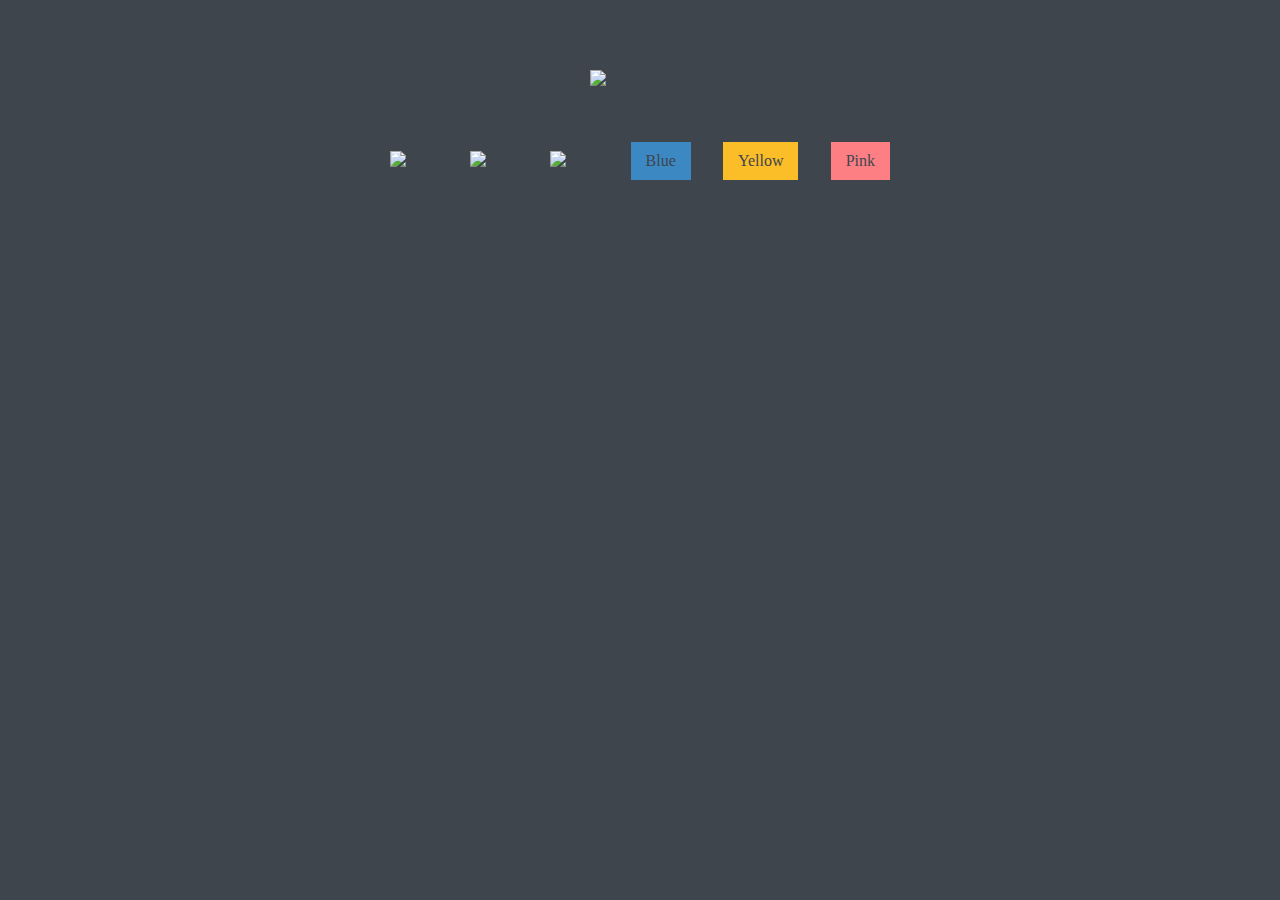
==== index.html @ a98e2509 "[fix] Fix markup and style" ====
<!DOCTYPE html>
<html lang="en">
  <head>
    <meta charset="UTF-8" />
    <meta name="viewport" content="width=device-width, initial-scale=1.0" />
    <title>Online Shopping</title>
    <link rel="stylesheet" href="style.css" />
    <script src="src/main.js" defer></script>
  </head>
  <body>
    <header>
      <h1 class="a11y-hidden">쇼핑몰 홈</h1>
      <a href="#"><img src="./img/logo.png" alt="쇼핑몰 로고" /></a>
    </header>
    <nav>
      <ul>
        <li>
          <a href="#" class="btn" data-value="tshirt"
            ><img src="./img/blue_t.png" alt="상의"
          /></a>
        </li>
        <li>
          <a href="#" class="btn" data-value="pants"
            ><img src="./img/blue_p.png" alt="바지"
          /></a>
        </li>
        <li>
          <a href="#" class="btn" data-value="skirt"
            ><img src="./img/blue_s.png" alt="치마"
          /></a>
        </li>
        <li><a href="#" class="btn btn-color" data-value="blue">Blue</a></li>
        <li>
          <a href="#" class="btn btn-color" data-value="yellow">Yellow</a>
        </li>
        <li><a href="#" class="btn btn-color" data-value="pink">Pink</a></li>
      </ul>
    </nav>
    <main>
      <ul id="item-list"></ul>
    </main>
  </body>
</html>
---- style.css ----
:root {
  /* color */
  --color-black: #3f454d;
  --color-white: #ffffff;
  --color-blue: #3b88c3;
  --color-yellow: #fbbe28;
  --color-pink: #fd7f84;
  --color-light-grey: #dfdfdf;
}

/* reset */

* {
  margin: 0;
  padding: 0;
  box-sizing: border-box;
}

li {
  list-style: none;
}

a {
  display: block;
  text-decoration: none;
  color: var(--color-black);
}

body {
  background-color: var(--color-black);
  padding: 0 10px 100px;
}

.a11y-hidden {
  overflow: hidden;
  position: absolute;
  clip: rect(0 0 0 0); /* IE 6,7 */
  clip: rect(0, 0, 0, 0);
  width: 1px;
  height: 1px;
  margin: -1px;
  border: 0;
  padding: 0;
}

.a11y-hidden.focusable:focus {
  overflow: visible;
  position: static;
  clip: auto;
  width: auto;
  height: auto;
  margin: 0;
}

header,
nav,
main {
  display: flex;
  justify-content: center;
}

header {
  padding-top: 70px;
}

nav {
  height: 140px;
}

nav ul {
  width: 500px;
  display: flex;
  flex-direction: row;
  justify-content: space-between;
  align-items: center;
}

nav ul li img {
  width: 50px;
}

nav a {
  transition: transform 0.2s;
}

nav a:hover {
  transform: scale(1.2);
}

nav img {
  vertical-align: middle;
}

nav .btn-color {
  padding: 10px 15px;
}

nav .btn-color[data-value="blue"] {
  background-color: var(--color-blue);
}

nav .btn-color[data-value="yellow"] {
  background-color: var(--color-yellow);
}

nav .btn-color[data-value="pink"] {
  background-color: var(--color-pink);
}

#item-list {
  width: 550px;
}

#item-list li {
  background-color: var(--color-white);
  border-radius: 5px;
  width: 100%;
  display: flex;
  flex-direction: row;
  justify-content: flex-start;
  align-items: center;
  padding: 5px 30px;
  margin-bottom: 15px;
}

#item-list img {
  width: 50px;
  margin-right: 30px;
}
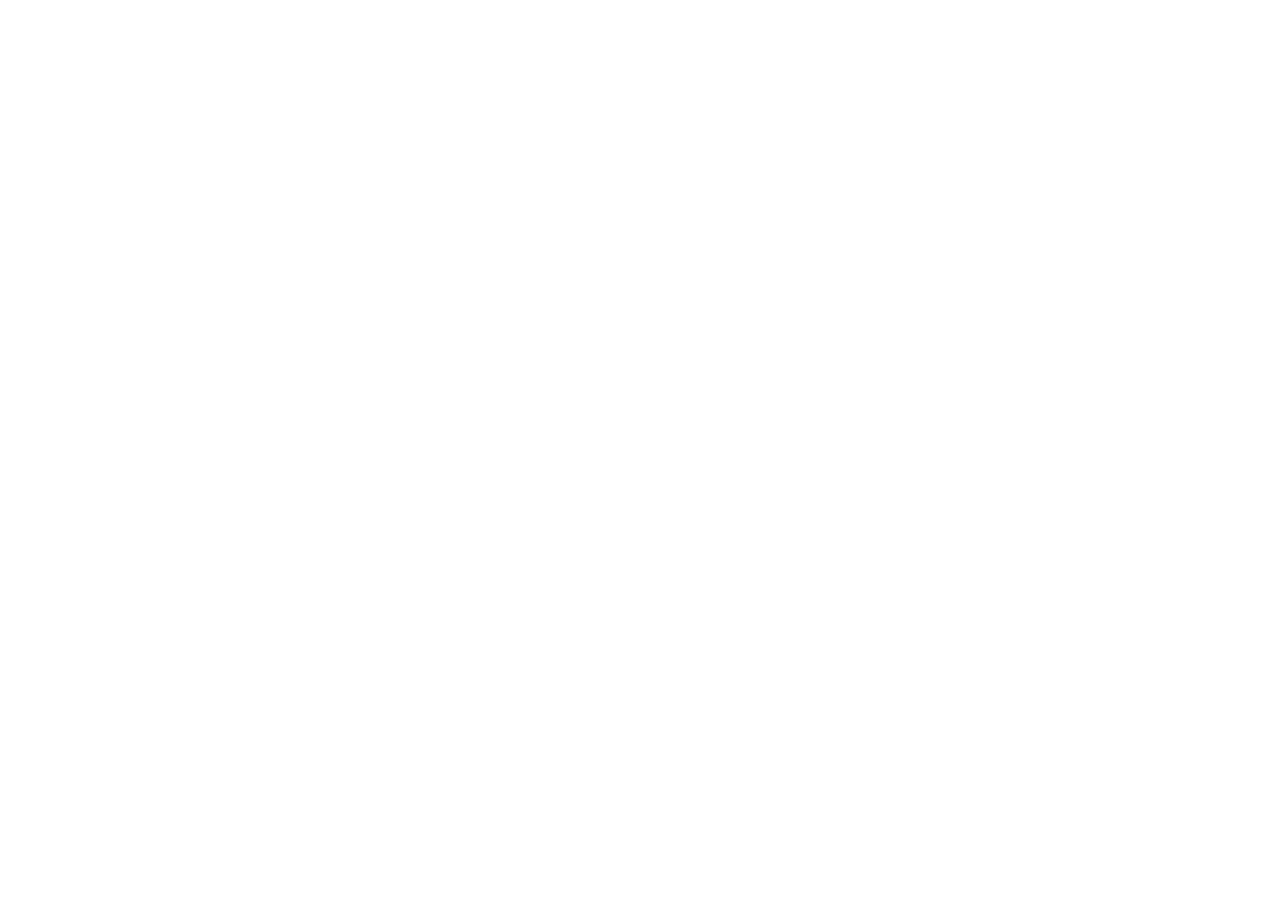
==== commit 7d1e710e: "Revert "드림코딩 쇼핑몰 게임 만들기 미니 프로젝트를 클론코딩"" ====
--- a/index.html
+++ b/index.html
@@ -7,37 +7,5 @@
     <link rel="stylesheet" href="style.css" />
     <script src="src/main.js" defer></script>
   </head>
-  <body>
-    <header>
-      <h1 class="a11y-hidden">쇼핑몰 홈</h1>
-      <a href="#"><img src="./img/logo.png" alt="쇼핑몰 로고" /></a>
-    </header>
-    <nav>
-      <ul>
-        <li>
-          <a href="#" class="btn" data-value="tshirt"
-            ><img src="./img/blue_t.png" alt="상의"
-          /></a>
-        </li>
-        <li>
-          <a href="#" class="btn" data-value="pants"
-            ><img src="./img/blue_p.png" alt="바지"
-          /></a>
-        </li>
-        <li>
-          <a href="#" class="btn" data-value="skirt"
-            ><img src="./img/blue_s.png" alt="치마"
-          /></a>
-        </li>
-        <li><a href="#" class="btn btn-color" data-value="blue">Blue</a></li>
-        <li>
-          <a href="#" class="btn btn-color" data-value="yellow">Yellow</a>
-        </li>
-        <li><a href="#" class="btn btn-color" data-value="pink">Pink</a></li>
-      </ul>
-    </nav>
-    <main>
-      <ul id="item-list"></ul>
-    </main>
-  </body>
+  <body></body>
 </html>
--- a/style.css
+++ b/style.css
@@ -8,122 +8,6 @@
   --color-light-grey: #dfdfdf;
 }
 
-/* reset */
-
 * {
-  margin: 0;
-  padding: 0;
   box-sizing: border-box;
 }
-
-li {
-  list-style: none;
-}
-
-a {
-  display: block;
-  text-decoration: none;
-  color: var(--color-black);
-}
-
-body {
-  background-color: var(--color-black);
-  padding: 0 10px 100px;
-}
-
-.a11y-hidden {
-  overflow: hidden;
-  position: absolute;
-  clip: rect(0 0 0 0); /* IE 6,7 */
-  clip: rect(0, 0, 0, 0);
-  width: 1px;
-  height: 1px;
-  margin: -1px;
-  border: 0;
-  padding: 0;
-}
-
-.a11y-hidden.focusable:focus {
-  overflow: visible;
-  position: static;
-  clip: auto;
-  width: auto;
-  height: auto;
-  margin: 0;
-}
-
-header,
-nav,
-main {
-  display: flex;
-  justify-content: center;
-}
-
-header {
-  padding-top: 70px;
-}
-
-nav {
-  height: 140px;
-}
-
-nav ul {
-  width: 500px;
-  display: flex;
-  flex-direction: row;
-  justify-content: space-between;
-  align-items: center;
-}
-
-nav ul li img {
-  width: 50px;
-}
-
-nav a {
-  transition: transform 0.2s;
-}
-
-nav a:hover {
-  transform: scale(1.2);
-}
-
-nav img {
-  vertical-align: middle;
-}
-
-nav .btn-color {
-  padding: 10px 15px;
-}
-
-nav .btn-color[data-value="blue"] {
-  background-color: var(--color-blue);
-}
-
-nav .btn-color[data-value="yellow"] {
-  background-color: var(--color-yellow);
-}
-
-nav .btn-color[data-value="pink"] {
-  background-color: var(--color-pink);
-}
-
-#item-list {
-  width: 550px;
-}
-
-#item-list li {
-  background-color: var(--color-white);
-  border-radius: 5px;
-  width: 100%;
-  display: flex;
-  flex-direction: row;
-  justify-content: flex-start;
-  align-items: center;
-  padding: 5px 30px;
-  margin-bottom: 15px;
-}
-
-#item-list img {
-  width: 50px;
-  margin-right: 30px;
-}
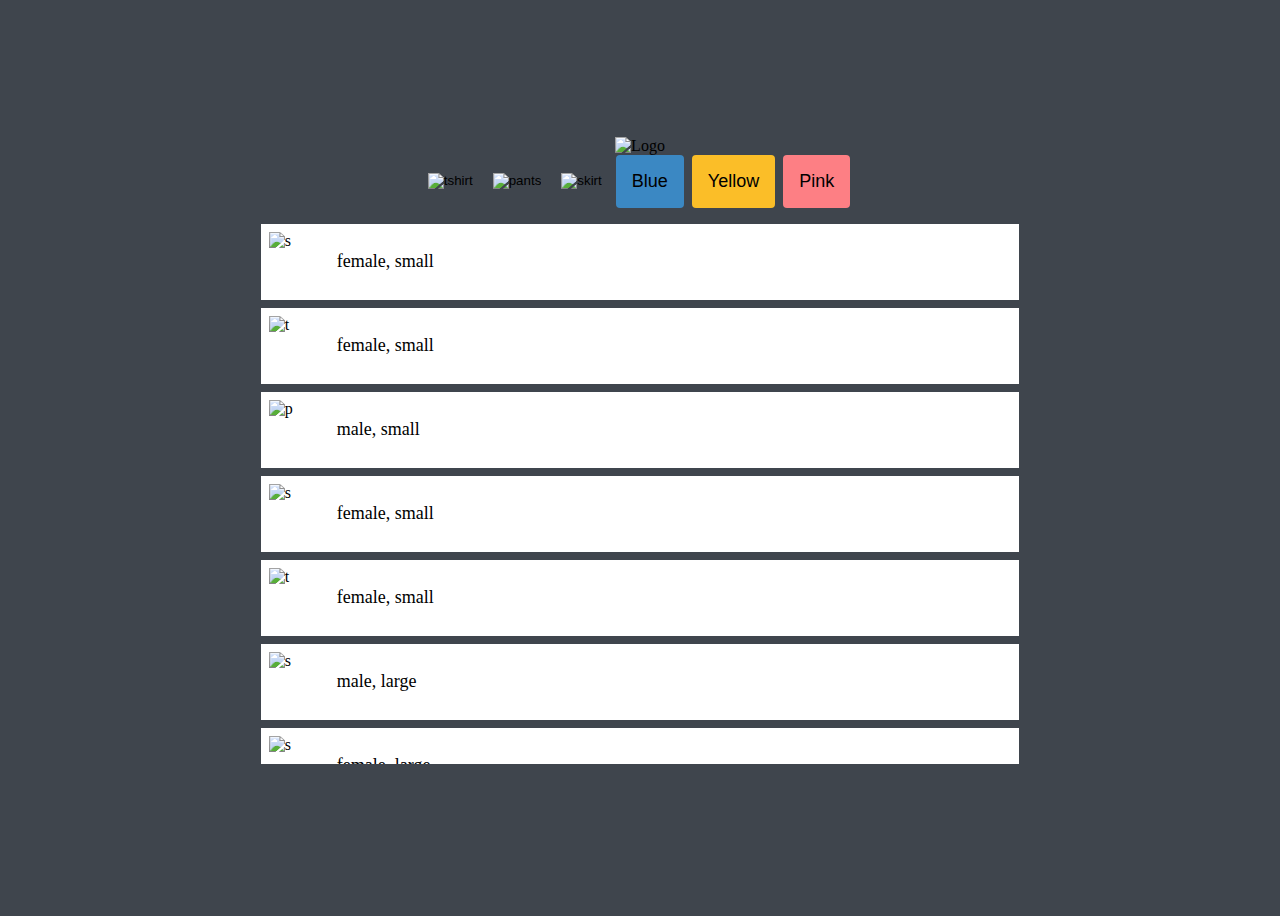
==== commit 2cee764d: "Revert "Revert "드림코딩 쇼핑몰 게임 만들기 미니 프로젝트를 클론코딩""" ====
--- a/index.html
+++ b/index.html
@@ -1,11 +1,40 @@
 <!DOCTYPE html>
 <html lang="en">
-  <head>
-    <meta charset="UTF-8" />
-    <meta name="viewport" content="width=device-width, initial-scale=1.0" />
-    <title>Online Shopping</title>
-    <link rel="stylesheet" href="style.css" />
-    <script src="src/main.js" defer></script>
-  </head>
-  <body></body>
+    <head>
+        <meta charset="UTF-8" />
+        <meta name="viewport" content="width=device-width, initial-scale=1.0" />
+        <title>Online Shopping</title>
+        <link rel="stylesheet" href="style.css" />
+        <script src="src/index.js" defer></script>
+    </head>
+    <body>
+        <!--Logo-->
+        <img src="img/logo.png" alt="Logo" class="logo" />
+
+        <!--Buttons-->
+        <section class="buttons">
+            <button class="btn t">
+                <img src="img/blue_t.png" alt="tshirt" class="imgBtn t"/>
+            </button>
+            <button class="btn p">
+                <img src="img/blue_p.png" alt="pants" class="imgBtn p" 
+                />
+            </button>
+            <button class="btn s">
+                <img src="img/blue_s.png" alt="skirt" class="imgBtn s"
+                />
+            </button>
+            <button class="btn blue colorBtn " 
+            >Blue</button>
+            <button class="btn yellow colorBtn "
+            >Yellow</button>
+            <button class="btn pink colorBtn "
+            >Pink</button>
+        </section>
+
+        <!--Items-->
+        <ul class="items">
+            
+        </ul>
+    </body>
 </html>
--- a/style.css
+++ b/style.css
@@ -1,13 +1,105 @@
 :root {
-  /* color */
-  --color-black: #3f454d;
-  --color-white: #ffffff;
-  --color-blue: #3b88c3;
-  --color-yellow: #fbbe28;
-  --color-pink: #fd7f84;
-  --color-light-grey: #dfdfdf;
+    /* color */
+    --color-black: #3f454d;
+    --color-white: #ffffff;
+    --color-blue: #3b88c3;
+    --color-yellow: #fbbe28;
+    --color-pink: #fd7f84;
+    --color-light-grey: #dfdfdf;
+    /*size*/
+    --size-thumbnail: 60px;
+    --size-border: 4px;
+    --base-space: 8px;
+    --size-button: 60px;
+    --font-size: 18px;
+
+    /*animation*/
+    --animation-duration: 300ms;
 }
 
 * {
-  box-sizing: border-box;
-}
+    box-sizing: border-box;
+  }
+   
+  body {  
+    height: 100vh;  /*body 높이가 뷰포트로 나타나야 내용이 가운데로 온다 */
+    background-color: var(--color-black); /*배경색 지정, var()안에 변수를 사용*/
+    display: flex;  /*가운데에 내용을 넣기 위해, flexbox로 지정*/
+    flex-direction: column;  /*한줄에 한덩어리씩 나오게 하려면 column로 지정*/
+    justify-content: center;  /*수평축에서 가운데로 지정*/
+    align-items: center;  /*수직축에서 가운데로 지정*/
+  }
+   
+  .logo {
+    cursor: pointer;  /*클릭할 수 있는  버튼이라는 것을 pointer로 바뀜으로 알려줌*/
+    transition: transform var(--animation-duration) ease;  /*:root에 공통으로 등록, 천천히 커지는 애니메이션*/
+  }
+   
+  .btn {
+    background-color: transparent;  /*버튼 배경을 투명으로 만든다*/
+    border: none;  /*테두리 없애기*/
+    outline: none;  /*외곽선 없애기*/
+    cursor: pointer;  /*그림 버튼에도 포인터 커서*/
+    transition: transform var(--animation-duration) ease;  /*그림 버튼에도 애니메이션*/
+    margin-right: var(--base-space);  /*버튼이 너무 붙어 있다, 오른쪽 마진을 준다, :root에 공통으로 등록*/
+  }
+   
+  .btn:hover,
+  .logo:hover {  
+    transform: scale(1.1);  /*커서가 올라가면 커지는 변형*/
+  }
+   
+  .buttons { /*버튼 섹션 전체*/
+    display: flex;  /*전체를 플렉스 박스로 만든다*/
+    align-items: center;  /*높이를 중앙으로 한다*/
+  }
+   
+  .imgBtn {  /*그림 버튼 너비, 높이 지정*/
+    width: var(--size-button);  /*:root에 공통적으로 버튼 사이즈 등록*/
+    height: var(--size-button);
+  }
+   
+  .colorBtn {  /*색 버튼 꾸미기*/
+    font-size: var(--font-size);  /*:root에 공통적으로 폰트 크기 등록*/
+    padding: calc(var(--base-space)*2);  /*색 버튼의 영역 키운다, 패딩을 공통 space의 2배로 한다*/
+    border-radius: var(--size-border)  /*색 버튼 테두리 둥글게 한다, :root에 공통으로 등록*/
+  }
+   
+  .blue {  /*파랑 버튼 꾸미기, CSS의 스타일 상속으로 .blue로만 써도 된다*/
+    background-color: var(--color-blue);
+  }
+   
+  .yellow {
+    background-color: var(--color-yellow);
+  }
+   
+  .pink {
+    background-color: var(--color-pink);
+  }
+   
+  .items {
+    /*background-color: salmon; 임의로 지정해서 디자인 편하게하기, 확인후 지우기*/
+    width: 60%;  /*픽셀 보다는 %로 지정*/
+    height: 60%;
+    list-style: none;  /*앞에 리스트 아이콘 없애기*/
+    padding-left: 0;  /*콘솔 창에서 확인하면 패딩값있다, 패딩값 없앤다*/
+    overflow-y: scroll;  /*목록에서만 스크롤이 된다, 페이지 전체 스크롤X*/
+  }
+   
+  .item {
+    background-color: var(--color-white);
+    display: flex;
+    align-items: center; /*수직으로 가운데 정렬*/
+    padding: var(--base-space); /*흰 배경과 item 사이에 패딩준다*/
+    margin-bottom: var(--base-space);  /*목록 사이에 마진을 준다*/
+  }
+   
+  .item_thumbnail {
+    width: var(--size-thumbnail); /*:root에서 공통으로 지정한다*/
+    height: var(--size-thumbnail);
+  }
+   
+  .item_description {
+    margin-left: var(--base-space);  /*그림과 텍스트 공간 만들기*/
+    font-size: var(--font-size);  
+  }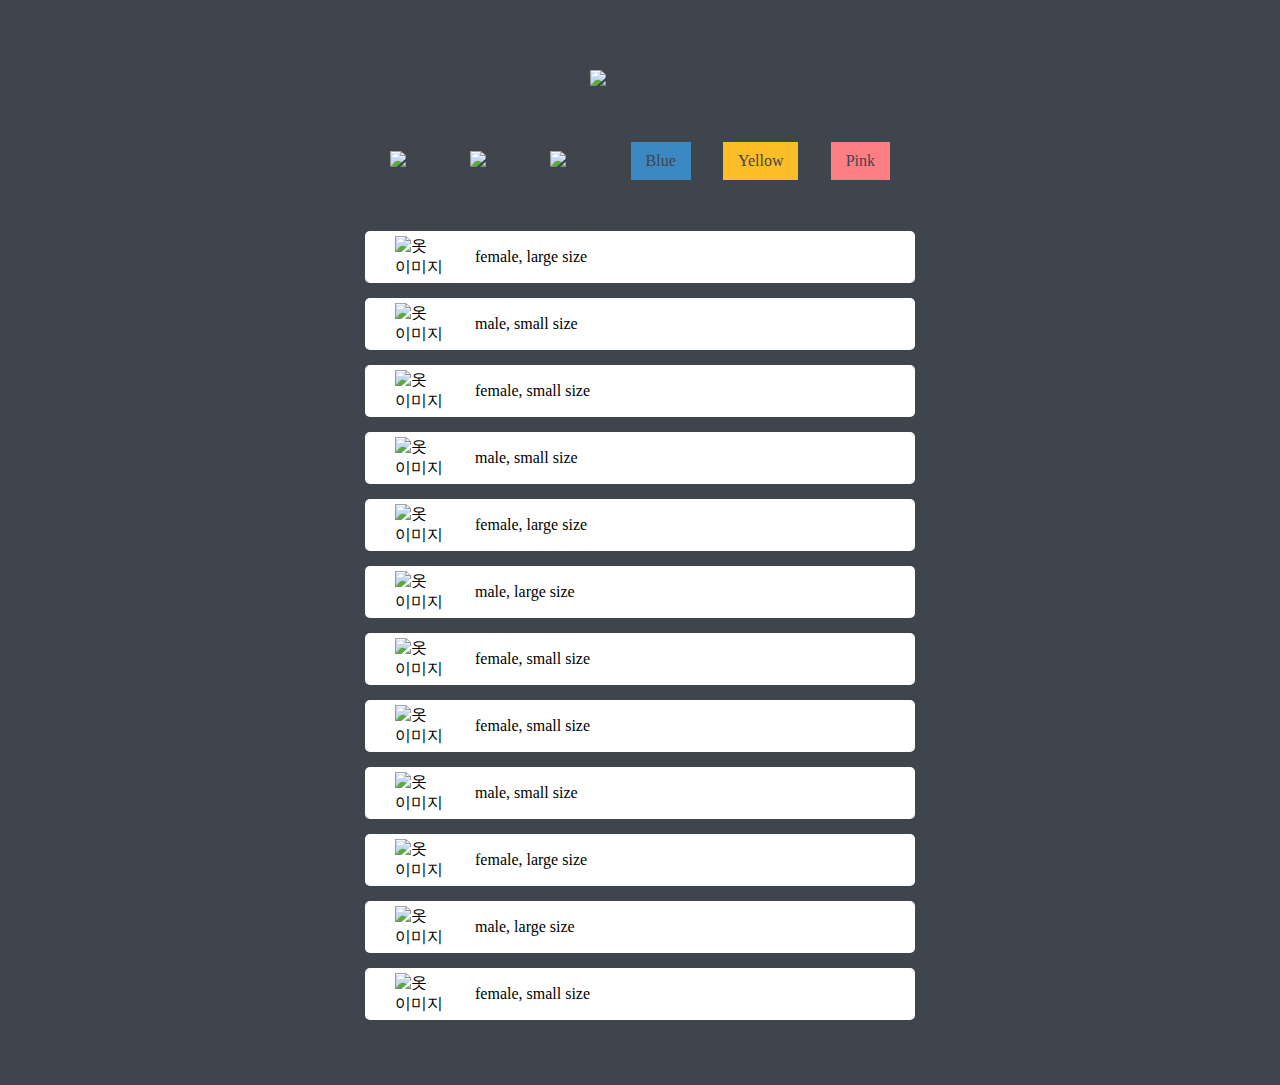
==== commit 3c4d70c5: "[fix] Fix bugs and Done with filtering feature" ====
--- a/index.html
+++ b/index.html
@@ -1,40 +1,53 @@
 <!DOCTYPE html>
 <html lang="en">
-    <head>
-        <meta charset="UTF-8" />
-        <meta name="viewport" content="width=device-width, initial-scale=1.0" />
-        <title>Online Shopping</title>
-        <link rel="stylesheet" href="style.css" />
-        <script src="src/index.js" defer></script>
-    </head>
-    <body>
-        <!--Logo-->
-        <img src="img/logo.png" alt="Logo" class="logo" />
-
-        <!--Buttons-->
-        <section class="buttons">
-            <button class="btn t">
-                <img src="img/blue_t.png" alt="tshirt" class="imgBtn t"/>
-            </button>
-            <button class="btn p">
-                <img src="img/blue_p.png" alt="pants" class="imgBtn p" 
-                />
-            </button>
-            <button class="btn s">
-                <img src="img/blue_s.png" alt="skirt" class="imgBtn s"
-                />
-            </button>
-            <button class="btn blue colorBtn " 
-            >Blue</button>
-            <button class="btn yellow colorBtn "
-            >Yellow</button>
-            <button class="btn pink colorBtn "
-            >Pink</button>
-        </section>
-
-        <!--Items-->
-        <ul class="items">
-            
-        </ul>
-    </body>
+  <head>
+    <meta charset="UTF-8" />
+    <meta name="viewport" content="width=device-width, initial-scale=1.0" />
+    <title>Online Shopping</title>
+    <link rel="stylesheet" href="style.css" />
+    <script src="src/main.js" defer></script>
+  </head>
+  <body>
+    <header>
+      <h1 class="a11y-hidden">쇼핑몰 홈</h1>
+      <a href="#"><img src="./img/logo.png" alt="쇼핑몰 로고" /></a>
+    </header>
+    <nav>
+      <ul>
+        <li>
+          <a href="#" class="btn" data-key="type" data-value="tshirt"
+            ><img src="./img/blue_t.png" alt="상의"
+          /></a>
+        </li>
+        <li>
+          <a href="#" class="btn" data-key="type" data-value="pants"
+            ><img src="./img/blue_p.png" alt="바지"
+          /></a>
+        </li>
+        <li>
+          <a href="#" class="btn" data-key="type" data-value="skirt"
+            ><img src="./img/blue_s.png" alt="치마"
+          /></a>
+        </li>
+        <li>
+          <a href="#" class="btn btn-color" data-key="color" data-value="blue"
+            >Blue</a
+          >
+        </li>
+        <li>
+          <a href="#" class="btn btn-color" data-key="color" data-value="yellow"
+            >Yellow</a
+          >
+        </li>
+        <li>
+          <a href="#" class="btn btn-color" data-key="color" data-value="pink"
+            >Pink</a
+          >
+        </li>
+      </ul>
+    </nav>
+    <main>
+      <ul id="item-list"></ul>
+    </main>
+  </body>
 </html>
--- a/style.css
+++ b/style.css
@@ -1,105 +1,129 @@
 :root {
-    /* color */
-    --color-black: #3f454d;
-    --color-white: #ffffff;
-    --color-blue: #3b88c3;
-    --color-yellow: #fbbe28;
-    --color-pink: #fd7f84;
-    --color-light-grey: #dfdfdf;
-    /*size*/
-    --size-thumbnail: 60px;
-    --size-border: 4px;
-    --base-space: 8px;
-    --size-button: 60px;
-    --font-size: 18px;
-
-    /*animation*/
-    --animation-duration: 300ms;
+  /* color */
+  --color-black: #3f454d;
+  --color-white: #ffffff;
+  --color-blue: #3b88c3;
+  --color-yellow: #fbbe28;
+  --color-pink: #fd7f84;
+  --color-light-grey: #dfdfdf;
 }
 
+/* reset */
+
 * {
-    box-sizing: border-box;
-  }
-   
-  body {  
-    height: 100vh;  /*body 높이가 뷰포트로 나타나야 내용이 가운데로 온다 */
-    background-color: var(--color-black); /*배경색 지정, var()안에 변수를 사용*/
-    display: flex;  /*가운데에 내용을 넣기 위해, flexbox로 지정*/
-    flex-direction: column;  /*한줄에 한덩어리씩 나오게 하려면 column로 지정*/
-    justify-content: center;  /*수평축에서 가운데로 지정*/
-    align-items: center;  /*수직축에서 가운데로 지정*/
-  }
-   
-  .logo {
-    cursor: pointer;  /*클릭할 수 있는  버튼이라는 것을 pointer로 바뀜으로 알려줌*/
-    transition: transform var(--animation-duration) ease;  /*:root에 공통으로 등록, 천천히 커지는 애니메이션*/
-  }
-   
-  .btn {
-    background-color: transparent;  /*버튼 배경을 투명으로 만든다*/
-    border: none;  /*테두리 없애기*/
-    outline: none;  /*외곽선 없애기*/
-    cursor: pointer;  /*그림 버튼에도 포인터 커서*/
-    transition: transform var(--animation-duration) ease;  /*그림 버튼에도 애니메이션*/
-    margin-right: var(--base-space);  /*버튼이 너무 붙어 있다, 오른쪽 마진을 준다, :root에 공통으로 등록*/
-  }
-   
-  .btn:hover,
-  .logo:hover {  
-    transform: scale(1.1);  /*커서가 올라가면 커지는 변형*/
-  }
-   
-  .buttons { /*버튼 섹션 전체*/
-    display: flex;  /*전체를 플렉스 박스로 만든다*/
-    align-items: center;  /*높이를 중앙으로 한다*/
-  }
-   
-  .imgBtn {  /*그림 버튼 너비, 높이 지정*/
-    width: var(--size-button);  /*:root에 공통적으로 버튼 사이즈 등록*/
-    height: var(--size-button);
-  }
-   
-  .colorBtn {  /*색 버튼 꾸미기*/
-    font-size: var(--font-size);  /*:root에 공통적으로 폰트 크기 등록*/
-    padding: calc(var(--base-space)*2);  /*색 버튼의 영역 키운다, 패딩을 공통 space의 2배로 한다*/
-    border-radius: var(--size-border)  /*색 버튼 테두리 둥글게 한다, :root에 공통으로 등록*/
-  }
-   
-  .blue {  /*파랑 버튼 꾸미기, CSS의 스타일 상속으로 .blue로만 써도 된다*/
-    background-color: var(--color-blue);
-  }
-   
-  .yellow {
-    background-color: var(--color-yellow);
-  }
-   
-  .pink {
-    background-color: var(--color-pink);
-  }
-   
-  .items {
-    /*background-color: salmon; 임의로 지정해서 디자인 편하게하기, 확인후 지우기*/
-    width: 60%;  /*픽셀 보다는 %로 지정*/
-    height: 60%;
-    list-style: none;  /*앞에 리스트 아이콘 없애기*/
-    padding-left: 0;  /*콘솔 창에서 확인하면 패딩값있다, 패딩값 없앤다*/
-    overflow-y: scroll;  /*목록에서만 스크롤이 된다, 페이지 전체 스크롤X*/
-  }
-   
-  .item {
-    background-color: var(--color-white);
-    display: flex;
-    align-items: center; /*수직으로 가운데 정렬*/
-    padding: var(--base-space); /*흰 배경과 item 사이에 패딩준다*/
-    margin-bottom: var(--base-space);  /*목록 사이에 마진을 준다*/
-  }
-   
-  .item_thumbnail {
-    width: var(--size-thumbnail); /*:root에서 공통으로 지정한다*/
-    height: var(--size-thumbnail);
-  }
-   
-  .item_description {
-    margin-left: var(--base-space);  /*그림과 텍스트 공간 만들기*/
-    font-size: var(--font-size);  
-  }+  margin: 0;
+  padding: 0;
+  box-sizing: border-box;
+}
+
+li {
+  list-style: none;
+}
+
+a {
+  display: block;
+  text-decoration: none;
+  color: var(--color-black);
+}
+
+body {
+  background-color: var(--color-black);
+  padding: 0 10px 50px;
+}
+
+.a11y-hidden {
+  overflow: hidden;
+  position: absolute;
+  clip: rect(0 0 0 0); /* IE 6,7 */
+  clip: rect(0, 0, 0, 0);
+  width: 1px;
+  height: 1px;
+  margin: -1px;
+  border: 0;
+  padding: 0;
+}
+
+.a11y-hidden.focusable:focus {
+  overflow: visible;
+  position: static;
+  clip: auto;
+  width: auto;
+  height: auto;
+  margin: 0;
+}
+
+header,
+nav,
+main {
+  display: flex;
+  justify-content: center;
+}
+
+header {
+  padding-top: 70px;
+}
+
+nav {
+  height: 140px;
+}
+
+nav ul {
+  width: 500px;
+  display: flex;
+  flex-direction: row;
+  justify-content: space-between;
+  align-items: center;
+}
+
+nav ul li img {
+  width: 50px;
+}
+
+nav a {
+  transition: transform 0.2s;
+}
+
+nav a:hover {
+  transform: scale(1.2);
+}
+
+nav img {
+  vertical-align: middle;
+}
+
+nav .btn-color {
+  padding: 10px 15px;
+}
+
+nav .btn-color[data-value="blue"] {
+  background-color: var(--color-blue);
+}
+
+nav .btn-color[data-value="yellow"] {
+  background-color: var(--color-yellow);
+}
+
+nav .btn-color[data-value="pink"] {
+  background-color: var(--color-pink);
+}
+
+#item-list {
+  width: 550px;
+}
+
+#item-list li {
+  background-color: var(--color-white);
+  border-radius: 5px;
+  width: 100%;
+  display: flex;
+  flex-direction: row;
+  justify-content: flex-start;
+  align-items: center;
+  padding: 5px 30px;
+  margin-bottom: 15px;
+}
+
+#item-list img {
+  width: 50px;
+  margin-right: 30px;
+}
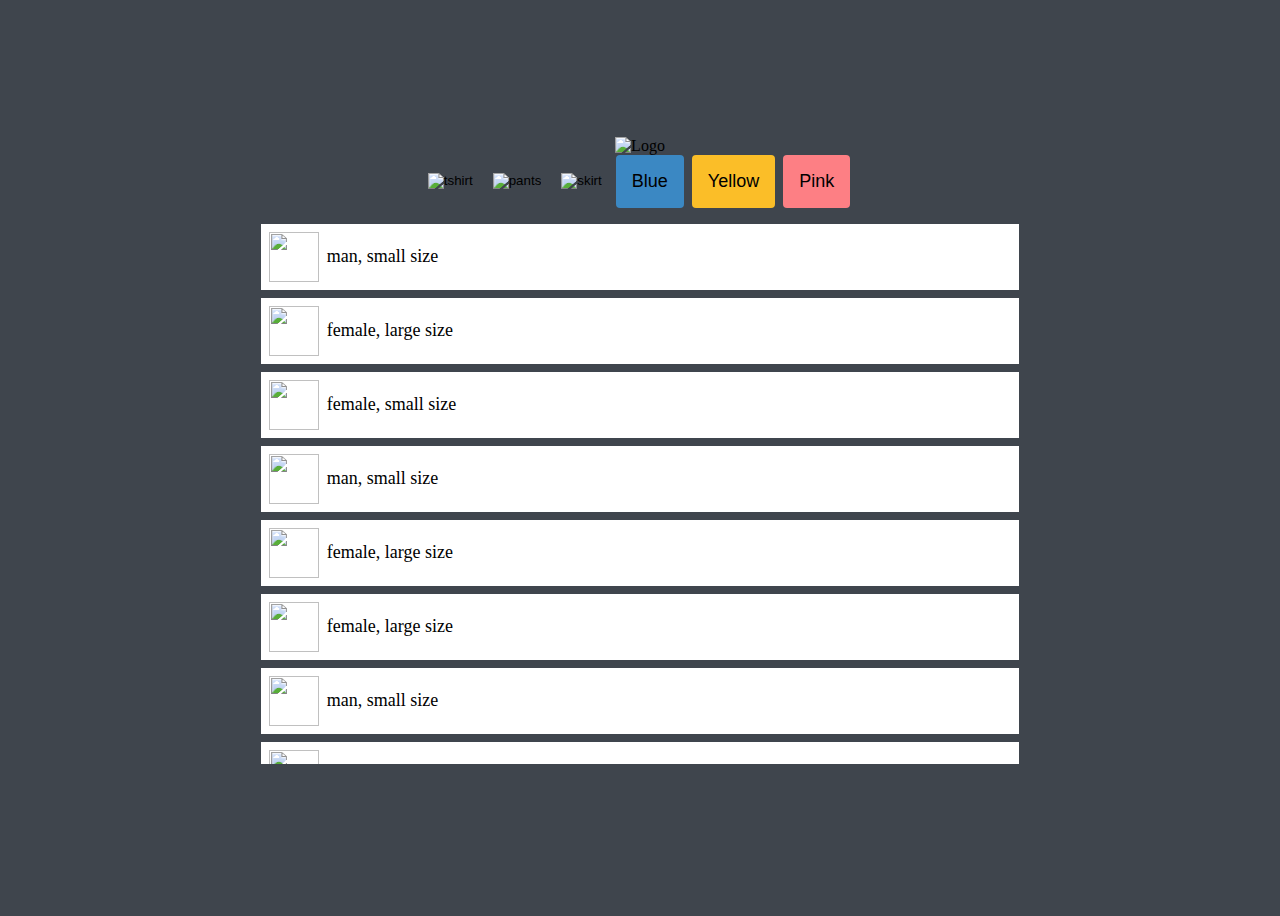
==== commit 0bbcc6f5: "'update0626'" ====
--- a/index.html
+++ b/index.html
@@ -8,46 +8,51 @@
     <script src="src/main.js" defer></script>
   </head>
   <body>
-    <header>
-      <h1 class="a11y-hidden">쇼핑몰 홈</h1>
-      <a href="#"><img src="./img/logo.png" alt="쇼핑몰 로고" /></a>
-    </header>
-    <nav>
-      <ul>
-        <li>
-          <a href="#" class="btn" data-key="type" data-value="tshirt"
-            ><img src="./img/blue_t.png" alt="상의"
-          /></a>
-        </li>
-        <li>
-          <a href="#" class="btn" data-key="type" data-value="pants"
-            ><img src="./img/blue_p.png" alt="바지"
-          /></a>
-        </li>
-        <li>
-          <a href="#" class="btn" data-key="type" data-value="skirt"
-            ><img src="./img/blue_s.png" alt="치마"
-          /></a>
-        </li>
-        <li>
-          <a href="#" class="btn btn-color" data-key="color" data-value="blue"
-            >Blue</a
-          >
-        </li>
-        <li>
-          <a href="#" class="btn btn-color" data-key="color" data-value="yellow"
-            >Yellow</a
-          >
-        </li>
-        <li>
-          <a href="#" class="btn btn-color" data-key="color" data-value="pink"
-            >Pink</a
-          >
-        </li>
-      </ul>
-    </nav>
-    <main>
-      <ul id="item-list"></ul>
-    </main>
+    <!-- Logo -->
+    <img src="img/logo.png" alt="Logo" class="logo" onclick="btnlogo();"/>
+
+    <!-- Buttons -->
+    <section class="buttons">
+      <!-- 클릭이벤트로 버튼을 눌렀을때 value값이 넘어간다. -->
+      <button class="btn" id="btn_t" value="tshirt" onclick="typevalue(this.id);">
+        <img
+          src="img/blue_t.png"
+          alt="tshirt"
+          class="imgBtn"
+          data-key="type"
+          data-value="tshirt"
+        />
+      </button>
+      <button class="btn" id="btn_p" value="pants" onclick="typevalue(this.id);">
+        <img
+        src="img/blue_p.png"
+        alt="pants"
+          class="imgBtn"
+          data-key="type"
+          data-value="pants"
+        />
+      </button>
+      <button class="btn" id="btn_s" value="skirt" onclick="typevalue(this.id);">
+        <img
+          src="img/blue_s.png"
+          alt="skirt"
+          class="imgBtn"
+          data-key="type"
+          data-value="skirt"
+        />
+      </button>
+      <button class="btn colorBtn blue" data-key="color" value="blue" id="btn_blue" onclick="typevalue(this.id);">
+        Blue
+      </button>
+      <button class="btn colorBtn yellow" data-key="color" value="yellow" id="btn_yellow" onclick="typevalue(this.id);">
+        Yellow
+      </button>
+      <button class="btn colorBtn pink" data-key="color" value="pink" id="btn_pink" onclick="typevalue(this.id);">
+        Pink
+      </button>
+    </section>
+
+    <!-- Items -->
+    <ul class="items" id="items"></ul>
   </body>
 </html>
--- a/style.css
+++ b/style.css
@@ -6,124 +6,101 @@
   --color-yellow: #fbbe28;
   --color-pink: #fd7f84;
   --color-light-grey: #dfdfdf;
-}
 
-/* reset */
+  /* size */
+  --base-space: 8px;
+  --size-button: 60px;
+  --size-border: 4px;
+  --size-thumbnail: 50px;
+  --font-size: 18px;
 
-* {
-  margin: 0;
-  padding: 0;
-  box-sizing: border-box;
-}
-
-li {
-  list-style: none;
-}
-
-a {
-  display: block;
-  text-decoration: none;
-  color: var(--color-black);
+  /* annimation */
+  --animation-duration: 300ms;
 }
 
 body {
+  height: 100vh;
   background-color: var(--color-black);
-  padding: 0 10px 50px;
-}
-
-.a11y-hidden {
-  overflow: hidden;
-  position: absolute;
-  clip: rect(0 0 0 0); /* IE 6,7 */
-  clip: rect(0, 0, 0, 0);
-  width: 1px;
-  height: 1px;
-  margin: -1px;
-  border: 0;
-  padding: 0;
-}
-
-.a11y-hidden.focusable:focus {
-  overflow: visible;
-  position: static;
-  clip: auto;
-  width: auto;
-  height: auto;
-  margin: 0;
-}
-
-header,
-nav,
-main {
   display: flex;
+  flex-direction: column;
   justify-content: center;
-}
-
-header {
-  padding-top: 70px;
-}
-
-nav {
-  height: 140px;
-}
-
-nav ul {
-  width: 500px;
-  display: flex;
-  flex-direction: row;
-  justify-content: space-between;
   align-items: center;
 }
 
-nav ul li img {
-  width: 50px;
+.logo {
+  cursor: pointer;
+  transition: transform var(--animation-duration) ease;
 }
 
-nav a {
-  transition: transform 0.2s;
+.btn {
+  background-color: transparent;
+  border: none;
+  outline: none;
+  cursor: pointer;
+  transition: transform var(--animation-duration) ease;
+  margin-right: var(--base-space);
 }
 
-nav a:hover {
-  transform: scale(1.2);
+.btn:hover,
+.logo:hover {
+  transform: scale(1.1);
 }
 
-nav img {
-  vertical-align: middle;
+.buttons {
+  display: flex;
+  align-items: center;
 }
 
-nav .btn-color {
-  padding: 10px 15px;
+.imgBtn {
+  width: var(--size-button);
+  height: var(--size-button);
 }
 
-nav .btn-color[data-value="blue"] {
+.colorBtn {
+  font-size: var(--font-size);
+  padding: calc(var(--base-space) * 2);
+  border-radius: var(--size-border);
+}
+
+.blue {
   background-color: var(--color-blue);
 }
 
-nav .btn-color[data-value="yellow"] {
+.yellow {
   background-color: var(--color-yellow);
 }
 
-nav .btn-color[data-value="pink"] {
+.pink {
   background-color: var(--color-pink);
 }
 
-#item-list {
-  width: 550px;
+.items {
+  width: 60%;
+  height: 60%;
+  list-style: none;
+  padding-left: 0;
+  overflow-y: scroll;
 }
 
-#item-list li {
+.item {
   background-color: var(--color-white);
-  border-radius: 5px;
-  width: 100%;
   display: flex;
-  flex-direction: row;
-  justify-content: flex-start;
   align-items: center;
-  padding: 5px 30px;
-  margin-bottom: 15px;
+  padding: var(--base-space);
+  margin-bottom: var(--base-space);
 }
 
-#item-list img {
-  width: 50px;
-  margin-right: 30px;
+.item.invisible {
+  background-color: var(--color-white);
+  display: none;
 }
+
+.item__thumbnail {
+  width: var(--size-thumbnail);
+  height: var(--size-thumbnail);
+}
+
+.item__description {
+  margin-left: var(--base-space);
+  font-size: var(--font-size);
+}
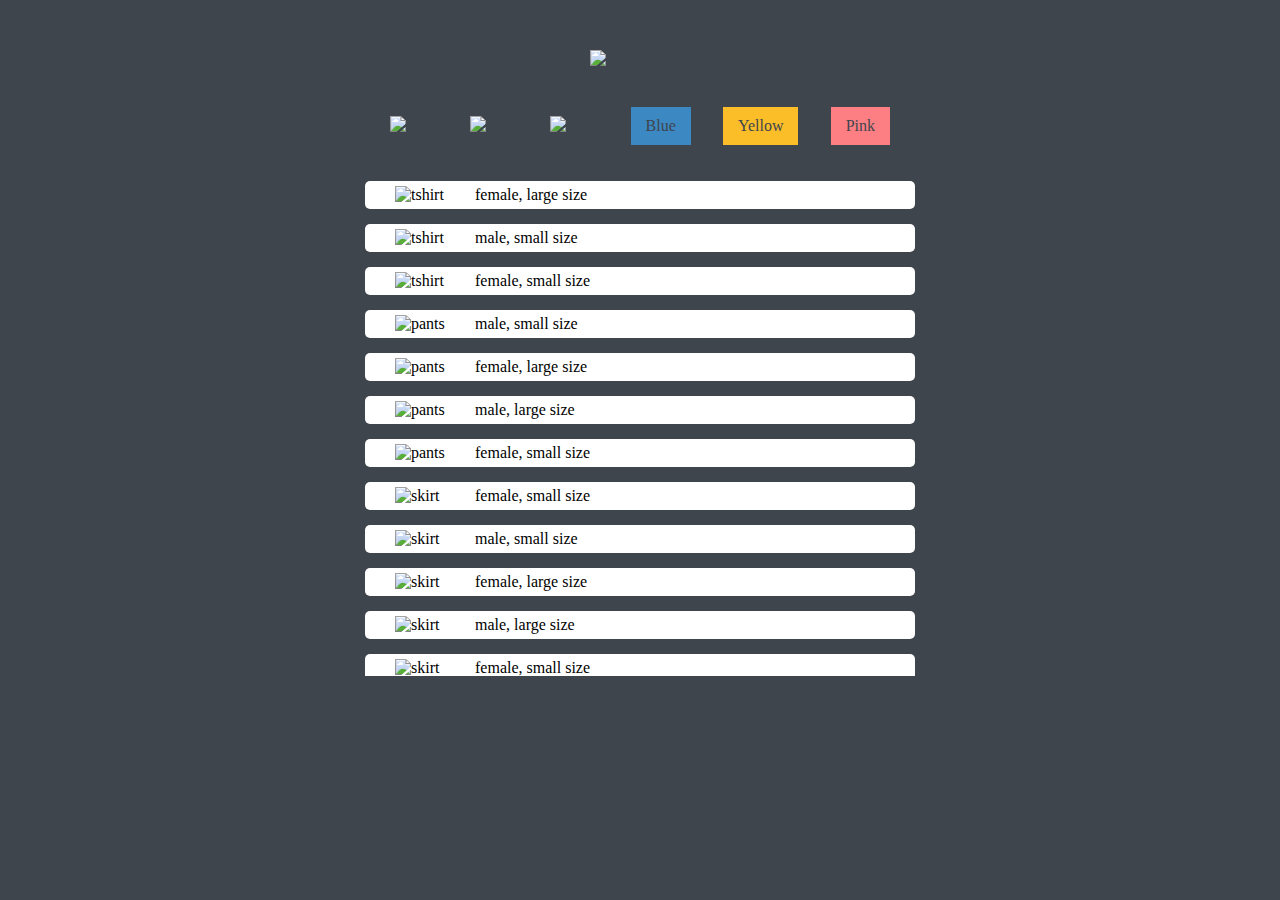
==== commit 64f4c6d0: "Merge e01ac0eb9dcf1384337f79cb1d65ee1f4ac318df into ba9b53eab15d1f55bbd7a57ca29485dbe109c255" ====
--- a/index.html
+++ b/index.html
@@ -8,51 +8,48 @@
     <script src="src/main.js" defer></script>
   </head>
   <body>
-    <!-- Logo -->
-    <img src="img/logo.png" alt="Logo" class="logo" onclick="btnlogo();"/>
-
-    <!-- Buttons -->
-    <section class="buttons">
-      <!-- 클릭이벤트로 버튼을 눌렀을때 value값이 넘어간다. -->
-      <button class="btn" id="btn_t" value="tshirt" onclick="typevalue(this.id);">
-        <img
-          src="img/blue_t.png"
-          alt="tshirt"
-          class="imgBtn"
-          data-key="type"
-          data-value="tshirt"
-        />
-      </button>
-      <button class="btn" id="btn_p" value="pants" onclick="typevalue(this.id);">
-        <img
-        src="img/blue_p.png"
-        alt="pants"
-          class="imgBtn"
-          data-key="type"
-          data-value="pants"
-        />
-      </button>
-      <button class="btn" id="btn_s" value="skirt" onclick="typevalue(this.id);">
-        <img
-          src="img/blue_s.png"
-          alt="skirt"
-          class="imgBtn"
-          data-key="type"
-          data-value="skirt"
-        />
-      </button>
-      <button class="btn colorBtn blue" data-key="color" value="blue" id="btn_blue" onclick="typevalue(this.id);">
-        Blue
-      </button>
-      <button class="btn colorBtn yellow" data-key="color" value="yellow" id="btn_yellow" onclick="typevalue(this.id);">
-        Yellow
-      </button>
-      <button class="btn colorBtn pink" data-key="color" value="pink" id="btn_pink" onclick="typevalue(this.id);">
-        Pink
-      </button>
-    </section>
-
-    <!-- Items -->
-    <ul class="items" id="items"></ul>
+    <header>
+      <h1 class="a11y-hidden">쇼핑몰 홈</h1>
+      <a href="#" onclick="window.location.reload()"
+        ><img src="./img/logo.png" alt="쇼핑몰 로고"
+      /></a>
+    </header>
+    <nav>
+      <ul>
+        <li>
+          <a href="#" class="btn" data-key="type" data-value="tshirt"
+            ><img src="./img/blue_t.png" alt="상의"
+          /></a>
+        </li>
+        <li>
+          <a href="#" class="btn" data-key="type" data-value="pants"
+            ><img src="./img/blue_p.png" alt="바지"
+          /></a>
+        </li>
+        <li>
+          <a href="#" class="btn" data-key="type" data-value="skirt"
+            ><img src="./img/blue_s.png" alt="치마"
+          /></a>
+        </li>
+        <li>
+          <a href="#" class="btn btn-color" data-key="color" data-value="blue"
+            >Blue</a
+          >
+        </li>
+        <li>
+          <a href="#" class="btn btn-color" data-key="color" data-value="yellow"
+            >Yellow</a
+          >
+        </li>
+        <li>
+          <a href="#" class="btn btn-color" data-key="color" data-value="pink"
+            >Pink</a
+          >
+        </li>
+      </ul>
+    </nav>
+    <main>
+      <ul id="item-list"></ul>
+    </main>
   </body>
 </html>
--- a/style.css
+++ b/style.css
@@ -6,101 +6,126 @@
   --color-yellow: #fbbe28;
   --color-pink: #fd7f84;
   --color-light-grey: #dfdfdf;
+}
 
-  /* size */
-  --base-space: 8px;
-  --size-button: 60px;
-  --size-border: 4px;
-  --size-thumbnail: 50px;
-  --font-size: 18px;
+/* reset */
 
-  /* annimation */
-  --animation-duration: 300ms;
+* {
+  margin: 0;
+  padding: 0;
+  box-sizing: border-box;
+}
+
+li {
+  list-style: none;
+}
+
+a {
+  display: block;
+  text-decoration: none;
+  color: var(--color-black);
 }
 
 body {
-  height: 100vh;
   background-color: var(--color-black);
+  padding: 0 10px 50px;
+}
+
+.a11y-hidden {
+  overflow: hidden;
+  position: absolute;
+  clip: rect(0 0 0 0); /* IE 6,7 */
+  clip: rect(0, 0, 0, 0);
+  width: 1px;
+  height: 1px;
+  margin: -1px;
+  border: 0;
+  padding: 0;
+}
+
+.a11y-hidden.focusable:focus {
+  overflow: visible;
+  position: static;
+  clip: auto;
+  width: auto;
+  height: auto;
+  margin: 0;
+}
+
+header,
+nav,
+main {
   display: flex;
-  flex-direction: column;
   justify-content: center;
+}
+
+header {
+  padding-top: 50px;
+}
+
+nav {
+  height: 110px;
+}
+
+nav ul {
+  width: 500px;
+  display: flex;
+  flex-direction: row;
+  justify-content: space-between;
   align-items: center;
 }
 
-.logo {
-  cursor: pointer;
-  transition: transform var(--animation-duration) ease;
+nav ul li img {
+  width: 50px;
 }
 
-.btn {
-  background-color: transparent;
-  border: none;
-  outline: none;
-  cursor: pointer;
-  transition: transform var(--animation-duration) ease;
-  margin-right: var(--base-space);
+nav a {
+  transition: transform 0.2s;
 }
 
-.btn:hover,
-.logo:hover {
-  transform: scale(1.1);
+nav a:hover {
+  transform: scale(1.2);
 }
 
-.buttons {
-  display: flex;
-  align-items: center;
+nav img {
+  vertical-align: middle;
 }
 
-.imgBtn {
-  width: var(--size-button);
-  height: var(--size-button);
+nav .btn-color {
+  padding: 10px 15px;
 }
 
-.colorBtn {
-  font-size: var(--font-size);
-  padding: calc(var(--base-space) * 2);
-  border-radius: var(--size-border);
-}
-
-.blue {
+nav .btn-color[data-value="blue"] {
   background-color: var(--color-blue);
 }
 
-.yellow {
+nav .btn-color[data-value="yellow"] {
   background-color: var(--color-yellow);
 }
 
-.pink {
+nav .btn-color[data-value="pink"] {
   background-color: var(--color-pink);
 }
 
-.items {
-  width: 60%;
-  height: 60%;
-  list-style: none;
-  padding-left: 0;
-  overflow-y: scroll;
+#item-list {
+  width: 550px;
+  height: 55vh;
+  overflow: auto;
 }
 
-.item {
+#item-list li {
   background-color: var(--color-white);
+  border-radius: 5px;
+  width: 100%;
   display: flex;
+  flex-direction: row;
+  justify-content: flex-start;
   align-items: center;
-  padding: var(--base-space);
-  margin-bottom: var(--base-space);
+  padding: 5px 30px;
+  margin-bottom: 15px;
 }
 
-.item.invisible {
-  background-color: var(--color-white);
-  display: none;
+#item-list img {
+  width: 50px;
+  margin-right: 30px;
 }
-
-.item__thumbnail {
-  width: var(--size-thumbnail);
-  height: var(--size-thumbnail);
-}
-
-.item__description {
-  margin-left: var(--base-space);
-  font-size: var(--font-size);
-}
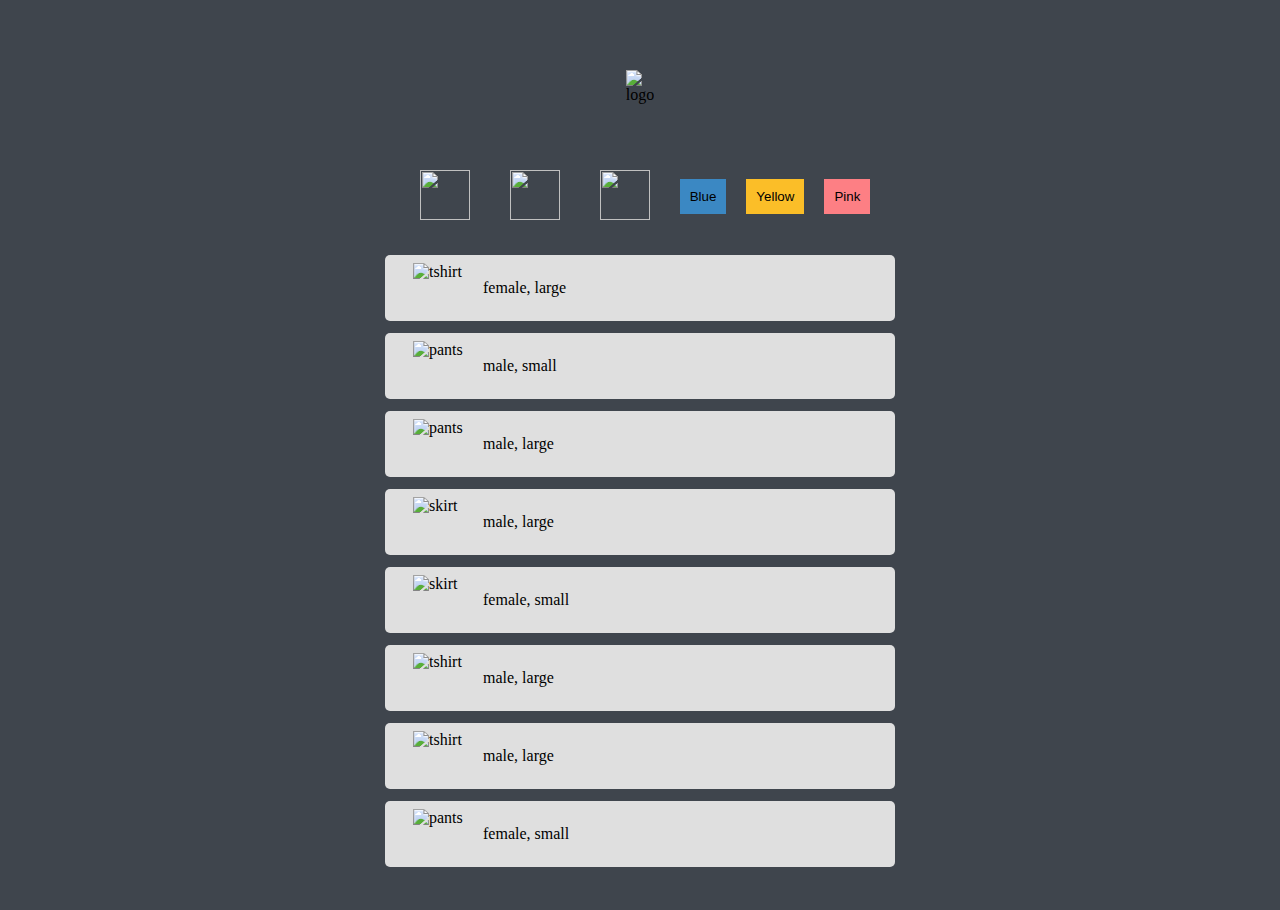
==== commit 2f4a0f46: "code update 2" ====
--- a/index.html
+++ b/index.html
@@ -9,47 +9,35 @@
   </head>
   <body>
     <header>
-      <h1 class="a11y-hidden">쇼핑몰 홈</h1>
-      <a href="#" onclick="window.location.reload()"
-        ><img src="./img/logo.png" alt="쇼핑몰 로고"
-      /></a>
+      <img src="img/logo.png" alt="logo" class="logo">
     </header>
-    <nav>
-      <ul>
-        <li>
-          <a href="#" class="btn" data-key="type" data-value="tshirt"
-            ><img src="./img/blue_t.png" alt="상의"
-          /></a>
-        </li>
-        <li>
-          <a href="#" class="btn" data-key="type" data-value="pants"
-            ><img src="./img/blue_p.png" alt="바지"
-          /></a>
-        </li>
-        <li>
-          <a href="#" class="btn" data-key="type" data-value="skirt"
-            ><img src="./img/blue_s.png" alt="치마"
-          /></a>
-        </li>
-        <li>
-          <a href="#" class="btn btn-color" data-key="color" data-value="blue"
-            >Blue</a
-          >
-        </li>
-        <li>
-          <a href="#" class="btn btn-color" data-key="color" data-value="yellow"
-            >Yellow</a
-          >
-        </li>
-        <li>
-          <a href="#" class="btn btn-color" data-key="color" data-value="pink"
-            >Pink</a
-          >
-        </li>
+
+  
+      <section class="buttons">
+        <button class="filter filter-p" >
+          <img 
+          src="img/blue_p.png" alt="" class="imgBtn" data-key="type" data-value="tshirt">
+        </button>
+        <button class="filter filter-t" >
+          <img 
+          src="img/blue_t.png" alt="" class="imgBtn" data-key="type" data-value="pants">
+        </button>
+        <button class="filter filter-s" >
+          <img
+          src="img/blue_s.png" alt="" class="imgBtn" data-key="type" data-value="skirt">
+        </button>
+        <button class="filter filter-blue" data-key="color" data-value="blue">
+          Blue</button>
+        <button class="filter filter-yellow" data-key="color" data-value="yellow">
+          Yellow</button>
+        <button class="filter filter-pink" data-key="color" data-value="pink">
+          Pink</button>
+      </section>
+    
+
+    <main>
+      <ul class="product-ul">
       </ul>
-    </nav>
-    <main>
-      <ul id="item-list"></ul>
     </main>
   </body>
 </html>
--- a/style.css
+++ b/style.css
@@ -6,126 +6,121 @@
   --color-yellow: #fbbe28;
   --color-pink: #fd7f84;
   --color-light-grey: #dfdfdf;
+
+  /* annimation */
+  --animation-duration: 300ms;
 }
 
-/* reset */
-
 * {
-  margin: 0;
-  padding: 0;
   box-sizing: border-box;
+  margin: 0px;
+  padding: 0px;
 }
 
+/* reset 시작 */
 li {
   list-style: none;
 }
 
 a {
-  display: block;
   text-decoration: none;
-  color: var(--color-black);
 }
+
+/* reset 끝 */
 
 body {
   background-color: var(--color-black);
-  padding: 0 10px 50px;
-}
-
-.a11y-hidden {
-  overflow: hidden;
-  position: absolute;
-  clip: rect(0 0 0 0); /* IE 6,7 */
-  clip: rect(0, 0, 0, 0);
-  width: 1px;
-  height: 1px;
-  margin: -1px;
-  border: 0;
-  padding: 0;
-}
-
-.a11y-hidden.focusable:focus {
-  overflow: visible;
-  position: static;
-  clip: auto;
-  width: auto;
-  height: auto;
-  margin: 0;
+  width: 100vw;
+  height: 100vh;
 }
 
 header,
 nav,
 main {
+  width: 600px;
+  margin: 10px auto;
   display: flex;
   justify-content: center;
-}
-
-header {
-  padding-top: 50px;
-}
-
-nav {
-  height: 110px;
-}
-
-nav ul {
-  width: 500px;
-  display: flex;
-  flex-direction: row;
-  justify-content: space-between;
   align-items: center;
 }
 
-nav ul li img {
+/* header 시작 */
+
+.logo {
+  margin: 10% 50% 0 50%;
+  height: 80px;
+  width: 80px;
+  cursor: pointer;
+  transition: transform var(--animation-duration) ease;
+}
+
+/* header 끝 */
+
+/* nav-filter 시작 */
+
+.buttons {
+  display: flex;
+  justify-content: center;
+  align-items: center;
+}
+
+.imgBtn {
+  height: 50px;
   width: 50px;
 }
 
-nav a {
-  transition: transform 0.2s;
+.filter {
+  text-align: center;
+  padding: 10px;
+  margin: 0 10px;
+  background-color: transparent;
+  border: none;
+  outline: none;
+  cursor: pointer;
+  transition: transform var(--animation-duration) ease;
 }
 
-nav a:hover {
+.filter:hover {
   transform: scale(1.2);
 }
 
-nav img {
-  vertical-align: middle;
+.filter-blue {
+  background: var(--color-blue);
+}
+.filter-yellow {
+  background: var(--color-yellow);
+}
+.filter-pink {
+  background: var(--color-pink);
 }
 
-nav .btn-color {
-  padding: 10px 15px;
+/* nav-filter 끝 */
+
+/* main 시작 */
+
+main {
+  height: 70%;
+  overflow: auto;
+  align-items: flex-start;
 }
 
-nav .btn-color[data-value="blue"] {
-  background-color: var(--color-blue);
+main ul {
+  width: 85%;
 }
 
-nav .btn-color[data-value="yellow"] {
-  background-color: var(--color-yellow);
+main ul .product-list {
+  background-color: var(--color-light-grey);
+  margin: 12px 0px;
+  border-radius: 5px;
+  padding: 8px;
+  display: flex;
+  align-items: center;
 }
 
-nav .btn-color[data-value="pink"] {
-  background-color: var(--color-pink);
+main ul .product-list img {
+  height: 50px;
+  width: 50px;
+  margin: 0 20px;
 }
 
-#item-list {
-  width: 550px;
-  height: 55vh;
-  overflow: auto;
-}
-
-#item-list li {
-  background-color: var(--color-white);
-  border-radius: 5px;
-  width: 100%;
-  display: flex;
-  flex-direction: row;
-  justify-content: flex-start;
-  align-items: center;
-  padding: 5px 30px;
-  margin-bottom: 15px;
-}
-
-#item-list img {
-  width: 50px;
-  margin-right: 30px;
-}
+/* main 끝 */
